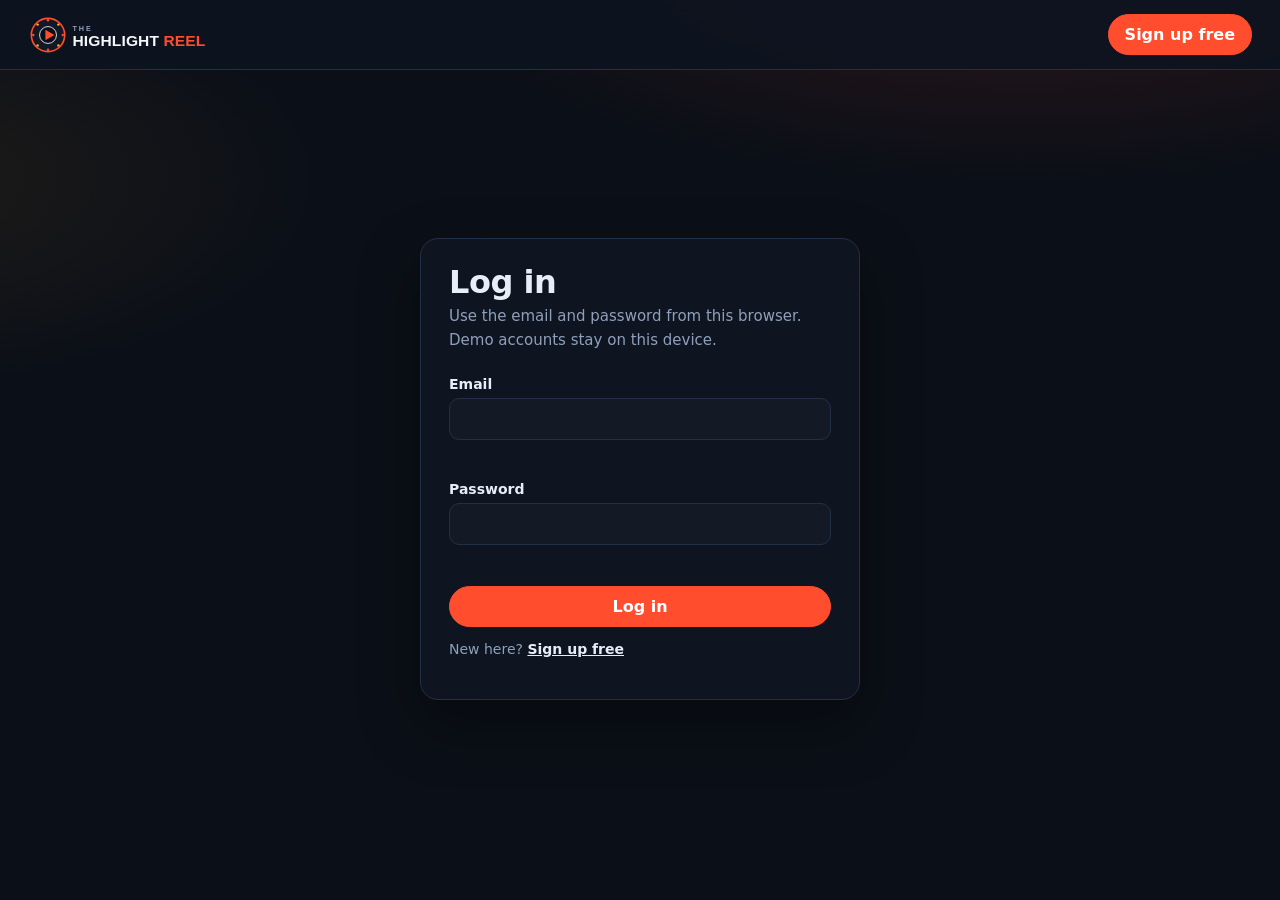
==== app.html @ 6a2d9d6d "Turn the highlights mock-up into a static demo product. Add a marketing site, browser-local accounts" ====
<!doctype html>
<html lang="en">
<head>
  <meta charset="utf-8">
  <meta name="viewport" content="width=device-width, initial-scale=1">
  <title>Highlights — The Highlight Reel</title>
  <link rel="icon" type="image/svg+xml" href="assets/favicon.svg">
  <link rel="stylesheet" href="css/styles.css">
  <script src="js/auth.js"></script>
  <script>
    var user = THRAuth.currentUser();
    if (!user) location.replace("login.html");
    else if (!THRAuth.hasFavorites(user)) location.replace("onboarding.html");
  </script>
</head>
<body>
  <a class="skip" href="#main">Skip to highlights</a>
  <header class="site-header app-header">
    <a class="brand" href="app.html"><img src="assets/logo.svg" alt="The Highlight Reel" width="248" height="40"></a>
    <form class="search" id="searchForm" role="search">
      <label class="sr-only" for="q">Search highlights by team, player, event, or date</label>
      <input id="q" type="search" placeholder="Search teams, players, events, dates…" autocomplete="off" autocapitalize="off" spellcheck="false" aria-autocomplete="list" aria-controls="suggest" aria-expanded="false">
      <button class="clear" id="clearSearch" type="button" hidden>Clear</button>
      <div class="suggest" id="suggest" role="listbox" aria-label="Search suggestions" hidden></div>
    </form>
    <div class="team">
      <span class="team-kicker" id="teamKicker">My teams</span>
      <div class="team-control">
        <button type="button" id="teamToggle" aria-haspopup="listbox" aria-expanded="false" aria-controls="teamList">All highlights</button>
        <div class="team-list" id="teamList" role="listbox" aria-labelledby="teamKicker" hidden></div>
      </div>
    </div>
    <a class="avatar" id="avatarLink" href="settings.html">?</a>
  </header>
  <main class="app-main" id="main">
    <div class="sports" role="toolbar" aria-label="Sports">
      <button type="button" class="sport on" data-sport="all" aria-pressed="true">All</button>
      <button type="button" class="sport" data-sport="baseball" aria-pressed="false">Baseball</button>
      <button type="button" class="sport" data-sport="basketball" aria-pressed="false">Basketball</button>
      <button type="button" class="sport" data-sport="football" aria-pressed="false">Football</button>
      <button type="button" class="sport" data-sport="hockey" aria-pressed="false">Hockey</button>
      <button type="button" class="sport" data-sport="soccer" aria-pressed="false">Soccer</button>
      <button type="button" class="sport" data-sport="tennis" aria-pressed="false">Tennis</button>
      <button type="button" class="sport" data-sport="golf" aria-pressed="false">Golf</button>
      <button type="button" class="sport" data-sport="f1" aria-pressed="false">F1</button>
    </div>
    <div class="feed-head">
      <div>
        <h2 id="feedTitle">Highlights</h2>
        <p class="subline" id="feedMeta" aria-live="polite"></p>
      </div>
      <label class="tog"><input type="checkbox" id="hideLocked"> Hide videos blocked in my region</label>
    </div>
    <div class="feed" id="feed"></div>
    <div class="empty" id="empty" hidden>
      <strong>No highlights match</strong>
      <p></p>
      <button class="btn" id="resetEmpty" type="button">Reset search and filters</button>
    </div>
    <p class="region-note">Clips from La Liga, Serie A, Ligue 1, the Bundesliga, and the Premier League are checked in your region as the page loads. A blocked one opens to a short message instead of YouTube's error.</p>
  </main>
  <div class="modal" id="m" hidden>
    <div class="box" role="dialog" aria-modal="true" aria-labelledby="t">
      <div class="pwrap" id="modalWrap"></div>
      <div class="bar">
        <b id="t"></b>
        <small id="c" style="color:var(--mut)"></small>
        <button class="x" id="close" type="button">Close</button>
      </div>
    </div>
  </div>
  <script src="js/teams.js"></script>
  <script src="js/highlights.js"></script>
  <script src="js/search.js"></script>
  <script src="js/player.js"></script>
  <script src="js/app.js"></script>
  <script src="https://www.youtube.com/iframe_api"></script>
</body>
</html>
---- css/styles.css ----
:root {
  --bg: #0b0f17;
  --bg-2: #0e1420;
  --panel: #131a26;
  --panel-2: #1a2436;
  --line: #223047;
  --txt: #e8eef8;
  --mut: #8ea0bb;
  --acc: #ff4d2e;
  --acc-2: #ffb02e;
  --note: #ffd84d;
  --ok: #2eaa5a;
  --danger: #ff6b6b;
  --shadow: 0 24px 60px rgba(0, 0, 0, .35);
  color-scheme: dark;
}
* { box-sizing: border-box; }
html { scroll-behavior: smooth; }
body {
  margin: 0;
  font-family: Inter, system-ui, Segoe UI, Arial, sans-serif;
  background:
    radial-gradient(1200px 500px at 80% -10%, rgba(255, 77, 46, .16), transparent 55%),
    radial-gradient(900px 420px at -10% 20%, rgba(255, 176, 46, .08), transparent 50%),
    var(--bg);
  color: var(--txt);
  min-height: 100vh;
}
img { max-width: 100%; height: auto; }
a { color: inherit; }
button, input, select { font: inherit; }
:focus-visible { outline: 2px solid var(--acc-2); outline-offset: 2px; }
[hidden] { display: none !important; }
.sr-only {
  position: absolute; width: 1px; height: 1px; padding: 0; margin: -1px;
  overflow: hidden; clip: rect(0, 0, 0, 0); white-space: nowrap; border: 0;
}
.skip {
  position: absolute; left: 12px; top: -40px; background: #fff; color: #111;
  padding: 8px 12px; border-radius: 8px; z-index: 80;
}
.skip:focus { top: 12px; }

.site-header {
  display: flex; align-items: center; gap: 16px;
  padding: 14px 28px; position: sticky; top: 0; z-index: 20;
  background: rgba(14, 20, 32, .92); backdrop-filter: blur(12px);
  border-bottom: 1px solid var(--line);
}
.brand { display: flex; align-items: center; flex: 0 0 auto; }
.brand img { display: block; height: 40px; width: auto; }
.nav-cta { margin-left: auto; display: flex; gap: 10px; align-items: center; }
.btn, .sport, .chip, .league-tab, .team-pick, .follow-league, .x, .card-open, .suggest-item {
  cursor: pointer;
}
.btn {
  display: inline-flex; align-items: center; justify-content: center; gap: 8px;
  border-radius: 999px; padding: 10px 16px; border: 1px solid var(--line);
  background: var(--panel); color: var(--txt); text-decoration: none; font-weight: 700;
}
.btn-primary { background: var(--acc); border-color: var(--acc); color: #fff; }
.btn-primary:hover { filter: brightness(1.08); }
.btn-ghost { background: transparent; }
.btn-danger { background: transparent; border-color: var(--danger); color: var(--danger); }
.btn[disabled], .btn:disabled { opacity: .45; cursor: not-allowed; }

.hero {
  display: grid; grid-template-columns: 1.15fr .85fr; gap: 48px; align-items: center;
  max-width: 1120px; margin: 0 auto; padding: 72px 28px 36px;
}
.hero-logo { height: 72px; width: auto; margin-bottom: 18px; }
.kicker {
  color: var(--acc-2); font-weight: 800; letter-spacing: .14em; text-transform: uppercase;
  font-size: 12px; margin: 0 0 12px;
}
h1 { font-size: clamp(40px, 5vw, 64px); line-height: .95; letter-spacing: -1.5px; margin: 0 0 16px; }
.lede { font-size: 18px; line-height: 1.55; color: var(--mut); margin: 0 0 24px; max-width: 40rem; }
.cta-row { display: flex; flex-wrap: wrap; gap: 12px; }
.preview {
  background: var(--bg-2); border: 1px solid var(--line); border-radius: 18px;
  padding: 14px; box-shadow: var(--shadow);
}
.preview-bar { display: flex; gap: 6px; margin-bottom: 12px; }
.preview-bar i { width: 8px; height: 8px; border-radius: 50%; background: #314158; display: block; }
.preview-bar i:first-child { background: var(--acc); }
.preview-grid { display: grid; grid-template-columns: 1.4fr .8fr; gap: 10px; }
.preview-card { background: var(--panel); border-radius: 12px; overflow: hidden; border: 1px solid var(--line); }
.preview-shot { aspect-ratio: 16/9; background: #000 center/cover; position: relative; }
.preview-shot:after {
  content: "▶"; position: absolute; inset: 0; margin: auto; width: 36px; height: 36px; border-radius: 50%;
  background: rgba(0,0,0,.65); display: grid; place-items: center; color: #fff; font-size: 14px; border: 2px solid #fff;
}
.preview-card p { margin: 0; padding: 8px 10px 10px; font-size: 12px; font-weight: 700; }
.film-rule {
  height: 18px; margin: 8px 28px 0;
  background:
    radial-gradient(circle at 12px 50%, transparent 4px, var(--bg) 4.5px) 0 0 / 28px 18px repeat-x,
    linear-gradient(var(--acc), var(--acc));
  border-radius: 4px;
}

.section { max-width: 1120px; margin: 0 auto; padding: 56px 28px; }
.section h2 { font-size: clamp(28px, 3vw, 40px); letter-spacing: -.6px; margin: 0 0 12px; }
.section .intro { color: var(--mut); font-size: 17px; line-height: 1.5; max-width: 40rem; margin: 0 0 28px; }
.cards, .feature-grid, .steps { display: grid; gap: 16px; }
.cards { grid-template-columns: repeat(3, 1fr); }
.feature-grid { grid-template-columns: repeat(2, 1fr); }
.steps { grid-template-columns: repeat(3, 1fr); }
.panel {
  background: rgba(19, 26, 38, .9); border: 1px solid var(--line); border-radius: 16px; padding: 20px;
}
.panel h3 { margin: 8px 0; font-size: 18px; }
.panel p { margin: 0; color: var(--mut); line-height: 1.5; }
.step-no { color: var(--acc); font-weight: 800; letter-spacing: .08em; font-size: 13px; }
.icon {
  width: 42px; height: 42px; border-radius: 12px; display: grid; place-items: center;
  background: rgba(255, 77, 46, .12); border: 1px solid rgba(255, 77, 46, .35);
}
.cta-band {
  margin: 10px 28px 48px; border-radius: 20px; padding: 36px;
  background: linear-gradient(135deg, #1a1212, #24140f 40%, #121820);
  border: 1px solid var(--line); display: flex; justify-content: space-between; gap: 20px; align-items: center;
}
.cta-band h2 { margin: 0 0 8px; }
.cta-band p { margin: 0; color: var(--mut); }
.site-footer {
  padding: 22px 28px 36px; color: var(--mut); display: flex; justify-content: space-between; gap: 12px;
  border-top: 1px solid var(--line); font-size: 14px;
}
.site-footer a { color: var(--txt); }

.auth-wrap { min-height: calc(100vh - 70px); display: grid; place-items: center; padding: 32px 16px 64px; }
.auth-card { width: min(440px, 100%); background: var(--bg-2); border: 1px solid var(--line); border-radius: 18px; padding: 28px; box-shadow: var(--shadow); }
.auth-card h1 { font-size: 32px; letter-spacing: -.5px; margin: 0 0 8px; }
.auth-card .lede { font-size: 15px; }
form { display: grid; gap: 14px; }
label { display: grid; gap: 6px; font-size: 14px; font-weight: 700; }
input, select {
  background: var(--panel); color: var(--txt); border: 1px solid var(--line); border-radius: 10px; padding: 12px 14px;
}
input::placeholder { color: #6e819e; }
.help { color: var(--mut); font-weight: 500; font-size: 13px; margin: 0; }
.error { color: var(--danger); font-size: 13px; font-weight: 650; margin: 0; min-height: 1em; }
.ok { color: #8ee0a8; font-size: 14px; margin: 0; }
.switch-auth { color: var(--mut); font-size: 14px; }
.switch-auth a { color: var(--txt); font-weight: 700; }

.page { max-width: 1100px; margin: 0 auto; padding: 28px 28px 72px; }
.page h1 { font-size: 36px; letter-spacing: -.6px; margin: 0 0 8px; }
.picker { display: grid; grid-template-columns: 240px 1fr; gap: 18px; margin-top: 20px; }
.league-nav, .league-panel { background: var(--bg-2); border: 1px solid var(--line); border-radius: 16px; }
.league-nav { padding: 8px; display: flex; flex-direction: column; gap: 4px; max-height: 70vh; overflow: auto; }
.league-tab, .team-pick, .follow-league, .suggest-item, .card-open, .chip, .x {
  border: 0; color: var(--txt); background: transparent;
}
.league-tab, .team-pick {
  text-align: left; border-radius: 10px; padding: 10px 12px; display: flex; justify-content: space-between; gap: 8px; align-items: center;
}
.league-tab.on, .league-tab[aria-selected="true"], .team-pick.on, .team-pick[aria-pressed="true"] {
  background: rgba(255, 77, 46, .16); outline: 1px solid rgba(255, 77, 46, .45);
}
.league-tab .count { background: var(--acc); color: #fff; border-radius: 999px; font-size: 11px; padding: 2px 7px; }
.league-panel { padding: 18px; }
.panel-head h2 { margin: 0 0 4px; font-size: 24px; }
.panel-head p { margin: 0 0 14px; color: var(--mut); }
.follow-league { background: var(--panel); border: 1px solid var(--line); border-radius: 12px; padding: 12px 14px; font-weight: 800; margin-bottom: 14px; }
.follow-league[aria-pressed="true"] { background: var(--acc); border-color: var(--acc); }
.team-filter { margin-bottom: 12px; }
.team-grid { display: grid; grid-template-columns: repeat(auto-fill, minmax(180px, 1fr)); gap: 8px; }
.picker-bar { display: flex; justify-content: space-between; gap: 12px; align-items: center; margin-top: 16px; }

.app-header { flex-wrap: wrap; }
.app-header .search { flex: 1; min-width: 220px; max-width: 520px; }
.team { display: flex; align-items: center; gap: 8px; color: var(--mut); font-size: 14px; font-weight: 700; position: relative; }
.team-control { position: relative; }
.team-kicker { white-space: nowrap; }
#teamToggle {
  background: var(--panel); color: var(--txt); border: 1px solid var(--line); border-radius: 10px;
  padding: 9px 12px; min-width: 180px; text-align: left; font-weight: 700;
}
#teamToggle[aria-expanded="true"] { border-color: var(--acc); }
.team-list {
  position: absolute; z-index: 40; top: calc(100% + 6px); right: 0; min-width: 240px; max-height: 320px; overflow: auto;
  background: #121926; border: 1px solid var(--line); border-radius: 12px; padding: 6px; box-shadow: var(--shadow);
}
.team-option { display: block; width: 100%; text-align: left; border: 0; background: transparent; color: var(--txt); border-radius: 8px; padding: 8px 10px; font-weight: 650; }
.team-option[aria-selected="true"], .team-option:hover { background: rgba(255, 77, 46, .16); }
.avatar {
  width: 40px; height: 40px; border-radius: 50%; display: grid; place-items: center; font-weight: 800; color: #111;
  background: linear-gradient(135deg, #ff4d2e, #ffb02e); text-decoration: none; flex: 0 0 auto;
}
.search { position: relative; display: flex; align-items: center; background: var(--panel); border: 1px solid var(--line); border-radius: 12px; padding: 0 6px 0 12px; }
.search input { flex: 1; background: transparent; border: 0; padding: 11px 8px; min-width: 0; border-radius: 12px; }
.search input:focus { outline: none; }
.search:focus-within { border-color: var(--acc); box-shadow: 0 0 0 3px rgba(255, 77, 46, .25); }
.search .clear { border: 0; background: transparent; color: var(--mut); font-weight: 800; padding: 8px; }
.suggest {
  position: absolute; z-index: 30; top: calc(100% + 6px); left: 0; right: 0;
  background: #121926; border: 1px solid var(--line); border-radius: 12px; max-height: 360px; overflow: auto;
  box-shadow: var(--shadow); padding: 6px;
}
.suggest .group { font-size: 11px; letter-spacing: .08em; text-transform: uppercase; color: var(--mut); padding: 8px 10px 4px; }
.suggest-item { width: 100%; text-align: left; border-radius: 8px; padding: 8px 10px; display: flex; justify-content: space-between; gap: 12px; align-items: baseline; }
.suggest-item[aria-selected="true"], .suggest-item:hover { background: var(--panel-2); }
.suggest-item span { font-weight: 650; }
.suggest-item small { color: var(--mut); flex: 0 0 auto; }
.suggest mark { background: transparent; color: var(--acc-2); font-weight: 800; }

.app-main { max-width: 1280px; margin: 0 auto; padding: 22px 28px 64px; }
.sports { display: flex; gap: 8px; flex-wrap: wrap; margin-bottom: 18px; }
.sport { background: var(--panel); border: 1px solid var(--line); border-radius: 999px; padding: 8px 14px; font-weight: 700; color: var(--txt); }
.sport.on { background: var(--acc); border-color: var(--acc); }
.feed-head { display: flex; align-items: flex-end; gap: 12px; flex-wrap: wrap; margin: 8px 0 14px; }
.feed-head h2 { margin: 0; font-size: 22px; }
.feed-head .subline { margin: 0; color: var(--mut); }
.tog { margin-left: auto; color: var(--mut); font-size: 14px; font-weight: 600; display: flex; align-items: center; gap: 8px; }
.feed { display: grid; grid-template-columns: repeat(4, 1fr); gap: 16px; }
.feature { grid-column: span 2; background: var(--panel); border: 1px solid var(--line); border-radius: 16px; overflow: hidden; position: relative; }
.feature > .tag { position: absolute; left: 10px; top: 10px; z-index: 2; pointer-events: none; }
.card { background: var(--panel); border: 1px solid var(--line); border-radius: 14px; overflow: hidden; min-width: 0; }
.card-open { display: block; width: 100%; padding: 0; text-align: left; }
.card:hover { transform: translateY(-3px); transition: transform .15s; }
.thumb, .pwrap { position: relative; aspect-ratio: 16/9; background: #000 center/cover; }
.thumb:after {
  content: "▶"; position: absolute; inset: 0; margin: auto; width: 52px; height: 52px; border-radius: 50%;
  background: rgba(0,0,0,.65); display: grid; place-items: center; color: #fff; font-size: 18px; border: 2px solid #fff;
}
.tag, .lock {
  position: absolute; left: 10px; top: 10px; background: rgba(0,0,0,.75); font-size: 11px; font-weight: 800;
  padding: 4px 8px; border-radius: 6px; z-index: 1;
}
.lock { left: auto; right: 10px; }
.lock.chk { background: rgba(255, 176, 46, .95); color: #111; }
.lock.ok { background: rgba(46, 170, 90, .95); color: #fff; }
.card.locked .thumb, .feature.locked .pwrap { box-shadow: inset 0 0 0 999px rgba(5, 8, 14, .55); }
.card.locked .thumb:after { content: "🌍"; font-size: 26px; background: rgba(0,0,0,.4); }
.meta { padding: 10px 12px 12px; }
.meta h3, .card-title { display: block; font-size: 14px; line-height: 1.35; font-weight: 750; margin: 0; }
.card-title { padding: 10px 12px 0; }
.feature .meta h3 { font-size: 18px; }
.sub { color: var(--mut); font-size: 12px; margin: 6px 0; }
.chips { display: flex; flex-wrap: wrap; gap: 6px; }
.chip { background: var(--panel-2); border: 1px solid var(--line); border-radius: 999px; padding: 4px 8px; font-size: 12px; font-weight: 700; }
.chip:hover { border-color: var(--acc); }
.empty { padding: 28px 8px 8px; color: var(--mut); }
.empty strong { display: block; color: var(--txt); font-size: 18px; margin-bottom: 6px; }
.region-note { margin-top: 18px; color: var(--mut); font-size: 13px; line-height: 1.45; }

.pwrap iframe, .box iframe { position: absolute; inset: 0; width: 100%; height: 100%; border: 0; }
.modal {
  position: fixed; inset: 0; background: rgba(5, 8, 14, .82); backdrop-filter: blur(3px);
  display: none; align-items: center; justify-content: center; z-index: 50;
}
.modal.open { display: flex; }
.box { width: min(960px, 92vw); background: var(--bg-2); border: 1px solid var(--line); border-radius: 16px; overflow: hidden; box-shadow: var(--shadow); }
.bar { display: flex; align-items: center; gap: 12px; padding: 12px 16px; }
.bar b { flex: 1; font-size: 15px; }
.x { background: var(--acc); color: #fff; font-weight: 800; border-radius: 10px; padding: 8px 14px; }
.blocked {
  position: absolute; inset: 0; display: flex; flex-direction: column; align-items: center; justify-content: center;
  gap: 10px; text-align: center; padding: 24px; background: radial-gradient(circle at 50% 40%, #1c2638, #0b0f17);
}
.blocked .ic { font-size: 40px; }
.blocked b { font-size: 18px; }
.blocked p { margin: 0; color: var(--mut); font-size: 14px; max-width: 420px; line-height: 1.45; }

.settings { display: grid; grid-template-columns: 1.1fr .9fr; gap: 18px; }
.settings section, .settings form {
  background: var(--bg-2); border: 1px solid var(--line); border-radius: 16px; padding: 18px;
}
.settings h2 { margin: 0 0 8px; font-size: 20px; }
.fav-list { display: flex; flex-wrap: wrap; gap: 8px; padding: 0; margin: 0 0 14px; list-style: none; }
.fav-list li { background: var(--panel); border: 1px solid var(--line); border-radius: 999px; padding: 6px 10px; font-size: 13px; font-weight: 700; }
.check { display: flex; gap: 10px; align-items: flex-start; font-weight: 650; }
.check input { width: 18px; height: 18px; margin-top: 2px; }
dialog { background: var(--bg-2); color: var(--txt); border: 1px solid var(--line); border-radius: 16px; padding: 20px; max-width: 420px; }
dialog::backdrop { background: rgba(0, 0, 0, .6); }
dialog .cta-row { margin-top: 16px; }

@media (max-width: 900px) {
  .hero, .cards, .steps, .feature-grid, .settings, .picker { grid-template-columns: 1fr; }
  .cta-band { flex-direction: column; align-items: flex-start; }
  .feed { grid-template-columns: repeat(2, 1fr); }
  .feature { grid-column: span 2; }
  .league-nav { max-height: none; flex-direction: row; overflow: auto; }
  .league-tab { flex: 0 0 auto; }
}
@media (max-width: 700px) {
  .site-header, .app-main, .page, .section, .hero { padding-left: 16px; padding-right: 16px; }
  .site-header { flex-wrap: wrap; }
  .app-header .search { order: 5; flex: 1 1 100%; max-width: none; }
  .feed { grid-template-columns: 1fr; }
  .feature { grid-column: auto; }
  .preview-grid { grid-template-columns: 1fr; }
  h1 { font-size: 38px; }
}
@media (prefers-reduced-motion: reduce) {
  html { scroll-behavior: auto; }
  .card:hover { transform: none; }
}
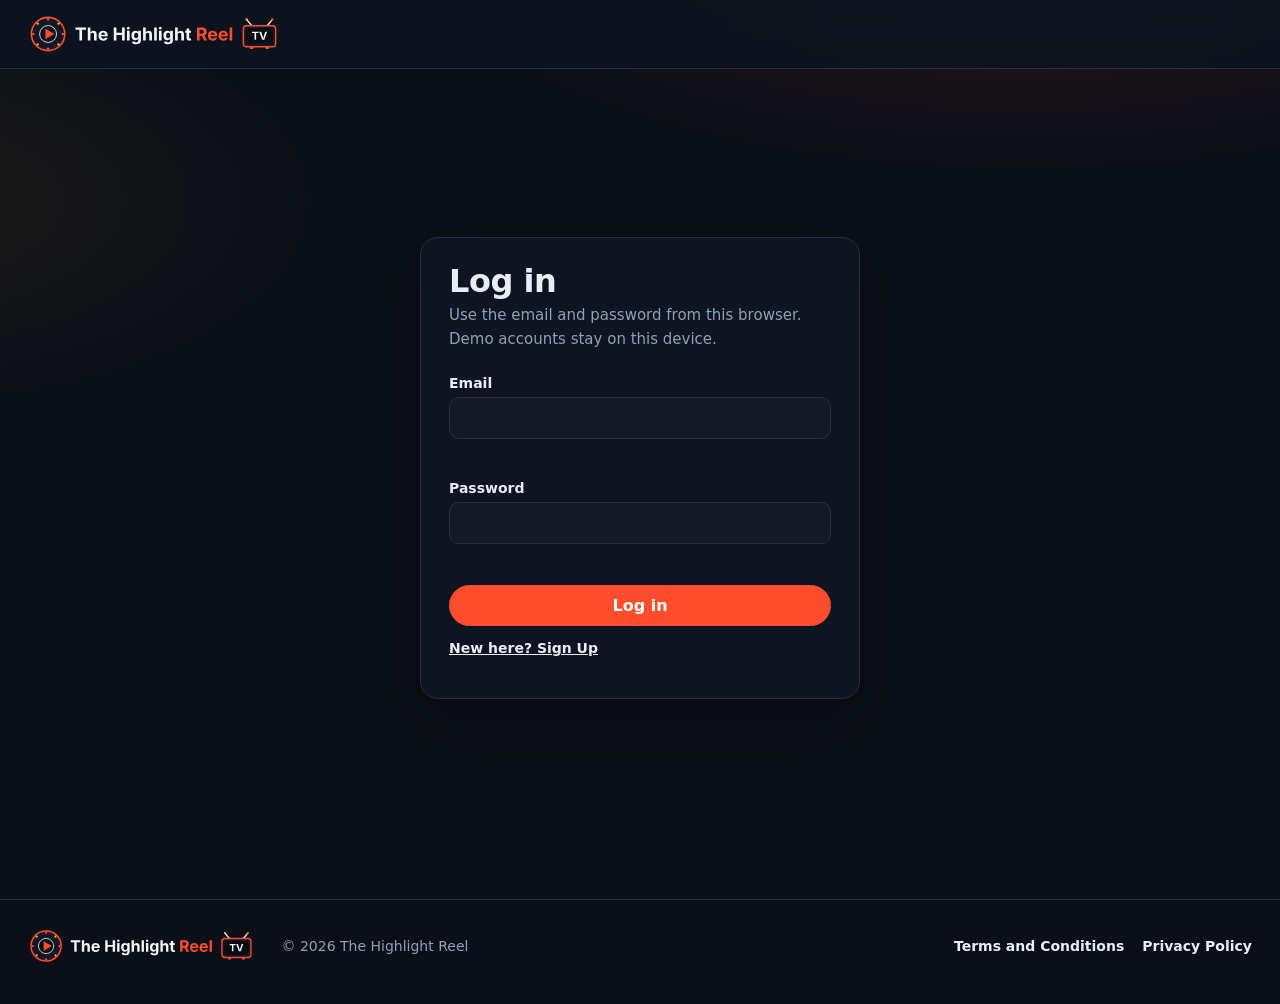
==== commit 2c846741: "Update the wordmark, homepage hero, and marketing footer. Replace the header logo with a The Highlig" ====
--- a/app.html
+++ b/app.html
@@ -16,7 +16,7 @@
 <body>
   <a class="skip" href="#main">Skip to highlights</a>
   <header class="site-header app-header">
-    <a class="brand" href="app.html"><img src="assets/logo.svg" alt="The Highlight Reel" width="248" height="40"></a>
+    <a class="brand" href="app.html"><img src="assets/logo.svg" alt="The Highlight Reel .TV" width="250" height="40"></a>
     <form class="search" id="searchForm" role="search">
       <label class="sr-only" for="q">Search highlights by team, player, event, or date</label>
       <input id="q" type="search" placeholder="Search teams, players, events, dates…" autocomplete="off" autocapitalize="off" spellcheck="false" aria-autocomplete="list" aria-controls="suggest" aria-expanded="false">
--- a/css/styles.css
+++ b/css/styles.css
@@ -48,7 +48,7 @@
   border-bottom: 1px solid var(--line);
 }
 .brand { display: flex; align-items: center; flex: 0 0 auto; }
-.brand img { display: block; height: 40px; width: auto; }
+.brand img { display: block; height: 40px; width: auto; aspect-ratio: 451 / 72; }
 .nav-cta { margin-left: auto; display: flex; gap: 10px; align-items: center; }
 .btn, .sport, .chip, .league-tab, .team-pick, .follow-league, .x, .card-open, .suggest-item {
   cursor: pointer;
@@ -65,13 +65,11 @@
 .btn[disabled], .btn:disabled { opacity: .45; cursor: not-allowed; }
 
 .hero {
-  display: grid; grid-template-columns: 1.15fr .85fr; gap: 48px; align-items: center;
   max-width: 1120px; margin: 0 auto; padding: 72px 28px 36px;
 }
-.hero-logo { height: 72px; width: auto; margin-bottom: 18px; }
 .kicker {
   color: var(--acc-2); font-weight: 800; letter-spacing: .14em; text-transform: uppercase;
-  font-size: 12px; margin: 0 0 12px;
+  font-size: 21px; margin: 0 0 12px;
 }
 h1 { font-size: clamp(40px, 5vw, 64px); line-height: .95; letter-spacing: -1.5px; margin: 0 0 16px; }
 .lede { font-size: 18px; line-height: 1.55; color: var(--mut); margin: 0 0 24px; max-width: 40rem; }
@@ -124,10 +122,72 @@
 .cta-band h2 { margin: 0 0 8px; }
 .cta-band p { margin: 0; color: var(--mut); }
 .site-footer {
-  padding: 22px 28px 36px; color: var(--mut); display: flex; justify-content: space-between; gap: 12px;
+  padding: 28px 28px 40px; color: var(--mut); display: flex; flex-wrap: wrap; align-items: center; gap: 14px 28px;
   border-top: 1px solid var(--line); font-size: 14px;
 }
-.site-footer a { color: var(--txt); }
+.site-footer .brand img { height: 36px; }
+.site-footer p { margin: 0; }
+.site-footer nav { margin-left: auto; display: flex; flex-wrap: wrap; gap: 8px 18px; }
+.site-footer a { color: var(--txt); text-decoration: none; }
+.site-footer nav a { font-weight: 700; }
+.site-footer nav a:hover { color: var(--acc-2); }
+
+.marquee { margin-top: 28px; }
+.marquee-track { display: grid; grid-template-columns: repeat(4, 1fr); gap: 12px; }
+.marquee-card {
+  display: flex; flex-direction: column; min-width: 0; text-decoration: none; color: inherit;
+  background: var(--panel); border: 1px solid var(--line); border-radius: 14px; overflow: hidden;
+}
+.marquee-track > .marquee-card:first-child { border-color: var(--acc); }
+.marquee-card img { width: 100%; aspect-ratio: 16 / 9; object-fit: cover; display: block; background: #000; }
+.marquee-meta { display: grid; gap: 4px; padding: 10px 12px 12px; }
+.marquee-tag {
+  color: var(--acc-2); font-size: 11px; font-weight: 800; letter-spacing: .08em; text-transform: uppercase;
+}
+.marquee-title {
+  font-size: 14px; font-weight: 750; line-height: 1.35;
+  display: -webkit-box; -webkit-line-clamp: 2; -webkit-box-orient: vertical; overflow: hidden;
+}
+
+.mosaic { padding: 8px 12px 48px; }
+.mosaic-head { max-width: 1120px; margin: 0 auto 14px; }
+.mosaic h2 {
+  margin: 0; font-size: clamp(36px, 5vw, 60px); letter-spacing: -1.4px; line-height: .95;
+}
+.mosaic-grid {
+  display: grid; gap: 8px;
+  grid-template-columns: 1.35fr 1.35fr 1fr 1fr;
+  grid-template-rows: minmax(150px, 24vw) minmax(150px, 24vw) minmax(120px, 16vw);
+}
+.tile { position: relative; margin: 0; overflow: hidden; border-radius: 16px; background: #000; min-width: 0; }
+.tile img { width: 100%; height: 100%; object-fit: cover; display: block; }
+.tile::after {
+  content: ""; position: absolute; inset: 0; pointer-events: none;
+  background: linear-gradient(to top, rgba(5, 8, 14, .78), rgba(5, 8, 14, .08) 52%);
+}
+.tile figcaption {
+  position: absolute; z-index: 1; left: 12px; bottom: 12px; display: flex; align-items: center; gap: 8px;
+  color: #fff; font-weight: 800; letter-spacing: .02em;
+  background: rgba(8, 12, 20, .62); border: 1px solid rgba(255, 255, 255, .16);
+  border-radius: 999px; padding: 6px 12px 6px 8px;
+}
+.tile figcaption svg { width: 22px; height: 22px; display: block; flex: 0 0 auto; }
+.tile-basketball { grid-area: 1 / 1 / 3 / 3; }
+.tile-baseball { grid-area: 1 / 3 / 2 / 4; }
+.tile-hockey { grid-area: 1 / 4 / 2 / 5; }
+.tile-soccer { grid-area: 2 / 3 / 3 / 5; }
+.tile-tennis { grid-area: 3 / 1 / 4 / 2; }
+.tile-golf { grid-area: 3 / 2 / 4 / 3; }
+.tile-f1 { grid-area: 3 / 3 / 4 / 4; }
+.tile-football { grid-area: 3 / 4 / 4 / 5; }
+
+.legal h2 { font-size: 20px; margin: 28px 0 8px; }
+.legal p, .legal li { color: var(--mut); line-height: 1.55; }
+.legal ul { margin: 0 0 12px; padding-left: 1.2em; }
+.template-note {
+  background: rgba(255, 176, 46, .12); border: 1px solid rgba(255, 176, 46, .45); color: var(--note);
+  border-radius: 12px; padding: 12px 14px; font-weight: 700; line-height: 1.45;
+}
 
 .auth-wrap { min-height: calc(100vh - 70px); display: grid; place-items: center; padding: 32px 16px 64px; }
 .auth-card { width: min(440px, 100%); background: var(--bg-2); border: 1px solid var(--line); border-radius: 18px; padding: 28px; box-shadow: var(--shadow); }
@@ -192,6 +252,7 @@
 .search { position: relative; display: flex; align-items: center; background: var(--panel); border: 1px solid var(--line); border-radius: 12px; padding: 0 6px 0 12px; }
 .search input { flex: 1; background: transparent; border: 0; padding: 11px 8px; min-width: 0; border-radius: 12px; }
 .search input:focus { outline: none; }
+input[type=search]::-webkit-search-cancel-button { -webkit-appearance: none; appearance: none; }
 .search:focus-within { border-color: var(--acc); box-shadow: 0 0 0 3px rgba(255, 77, 46, .25); }
 .search .clear { border: 0; background: transparent; color: var(--mut); font-weight: 800; padding: 8px; }
 .suggest {
@@ -220,7 +281,7 @@
 .card { background: var(--panel); border: 1px solid var(--line); border-radius: 14px; overflow: hidden; min-width: 0; }
 .card-open { display: block; width: 100%; padding: 0; text-align: left; }
 .card:hover { transform: translateY(-3px); transition: transform .15s; }
-.thumb, .pwrap { position: relative; aspect-ratio: 16/9; background: #000 center/cover; }
+.thumb, .pwrap { display: block; position: relative; aspect-ratio: 16/9; background: #000 center/cover; }
 .thumb:after {
   content: "▶"; position: absolute; inset: 0; margin: auto; width: 52px; height: 52px; border-radius: 50%;
   background: rgba(0,0,0,.65); display: grid; place-items: center; color: #fff; font-size: 18px; border: 2px solid #fff;
@@ -293,8 +354,18 @@
   .feature { grid-column: auto; }
   .preview-grid { grid-template-columns: 1fr; }
   h1 { font-size: 38px; }
+  .marquee-track { grid-template-columns: 1fr 1fr; }
+  .mosaic { padding-left: 10px; padding-right: 10px; }
+  .mosaic-grid { grid-template-columns: 1fr 1fr; grid-template-rows: none; grid-auto-rows: 148px; }
+  .tile-basketball, .tile-baseball, .tile-hockey, .tile-soccer, .tile-tennis, .tile-golf, .tile-f1, .tile-football {
+    grid-area: auto;
+  }
+  .tile-basketball, .tile-soccer { grid-column: 1 / -1; min-height: 200px; }
+  .site-footer { align-items: flex-start; }
+  .site-footer nav { margin-left: 0; }
 }
 @media (prefers-reduced-motion: reduce) {
   html { scroll-behavior: auto; }
   .card:hover { transform: none; }
-}
+  .marquee-card { animation: none; }
+}
